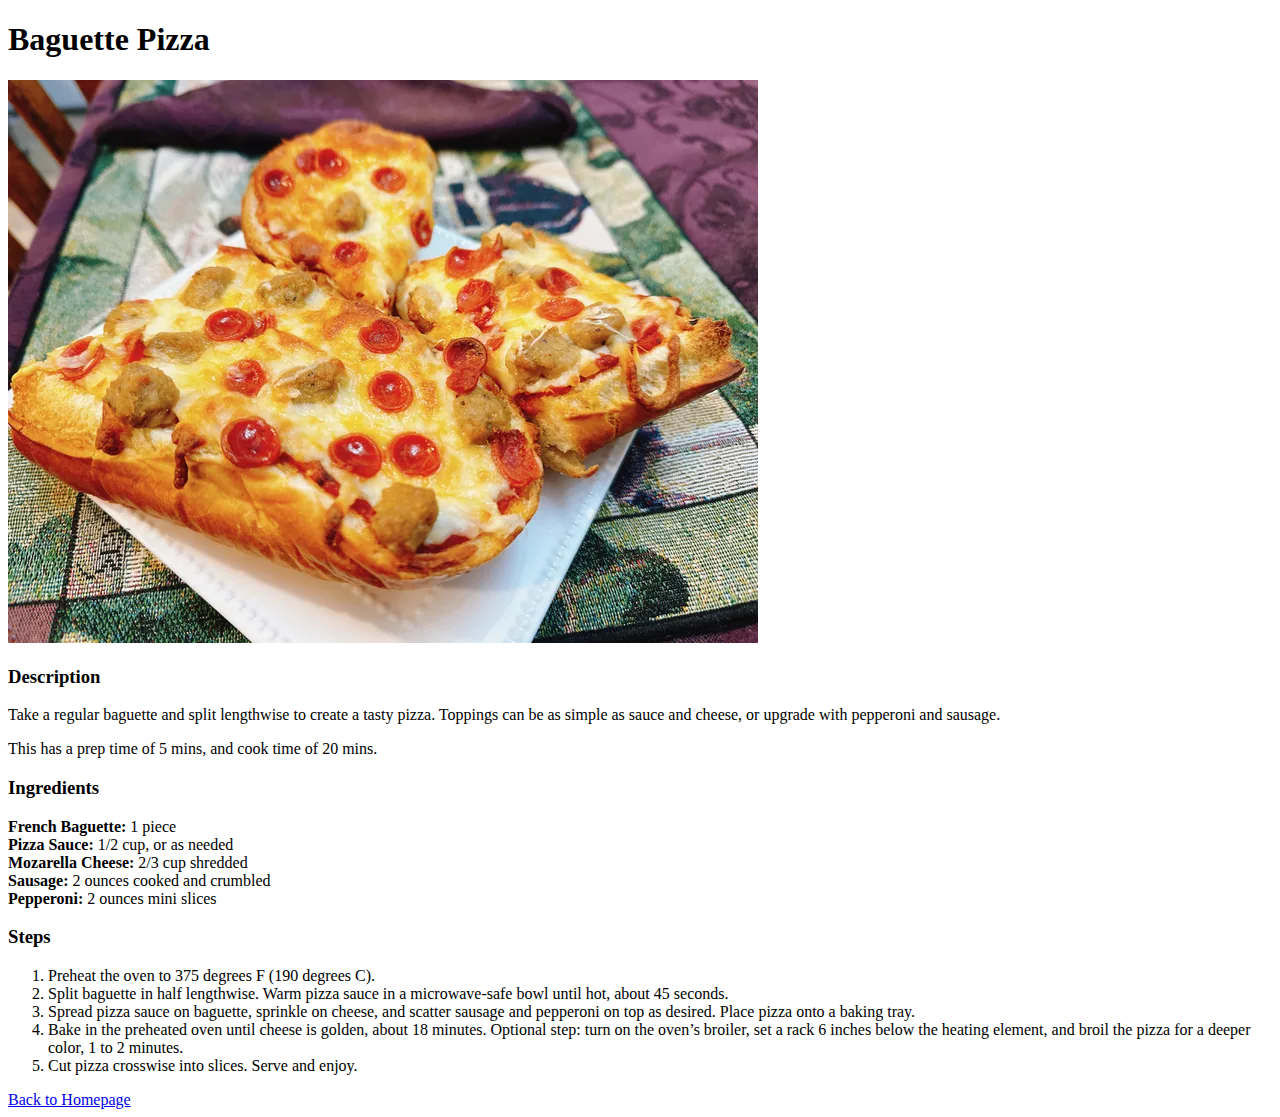
==== recipes/baguette-pizza.html @ f7f27556 "Create index and recipe pages" ====
<!DOCTYPE html>
<html lang="en">
    <head>
        <meta charset="UTF-8">
        <title>Odin Recipes: Baguette Pizza</title>
    </head>
</html>
<body>
    <h1>Baguette Pizza</h1>
    <img src="baguette-pizza.webp" alt="Baguette Pizza!">

    <h3>Description</h3>
    <p>Take a regular baguette and split lengthwise to create a tasty pizza. Toppings can be as simple as sauce and cheese, or upgrade with pepperoni and sausage. </p>
    <p>This has a prep time of 5 mins, and cook time of 20 mins.</p>
    
    <h3>Ingredients</h3>
        <li><strong>French Baguette:</strong> 1 piece</li>
        <li><strong>Pizza Sauce:</strong> 1/2 cup, or as needed</li>
        <li><strong>Mozarella Cheese:</strong> 2/3 cup shredded</li>
        <li><strong>Sausage:</strong> 2 ounces cooked and crumbled</li>
        <li><strong>Pepperoni:</strong> 2 ounces mini slices</li>
    </ul>

    <h3>Steps</h3>
    <ol>
        <li>Preheat the oven to 375 degrees F (190 degrees C).</li>
        <li>Split baguette in half lengthwise. Warm pizza sauce in a microwave-safe bowl until hot, about  45 seconds.</li>
        <li>Spread pizza sauce on baguette, sprinkle on cheese, and scatter sausage and pepperoni on top as desired. Place pizza onto a baking tray.</li>
        <li>Bake in the preheated oven until cheese is golden, about 18 minutes. Optional step: turn on the oven’s broiler, set a rack 6 inches below the heating element, and broil the pizza for a deeper color, 1 to 2 minutes.</li>
        <li>Cut pizza crosswise into slices. Serve and enjoy.</li>
    </ol>

    <a href="../index.html" target="_blank" rel="noopener noreferrer">Back to Homepage</a>
</body>
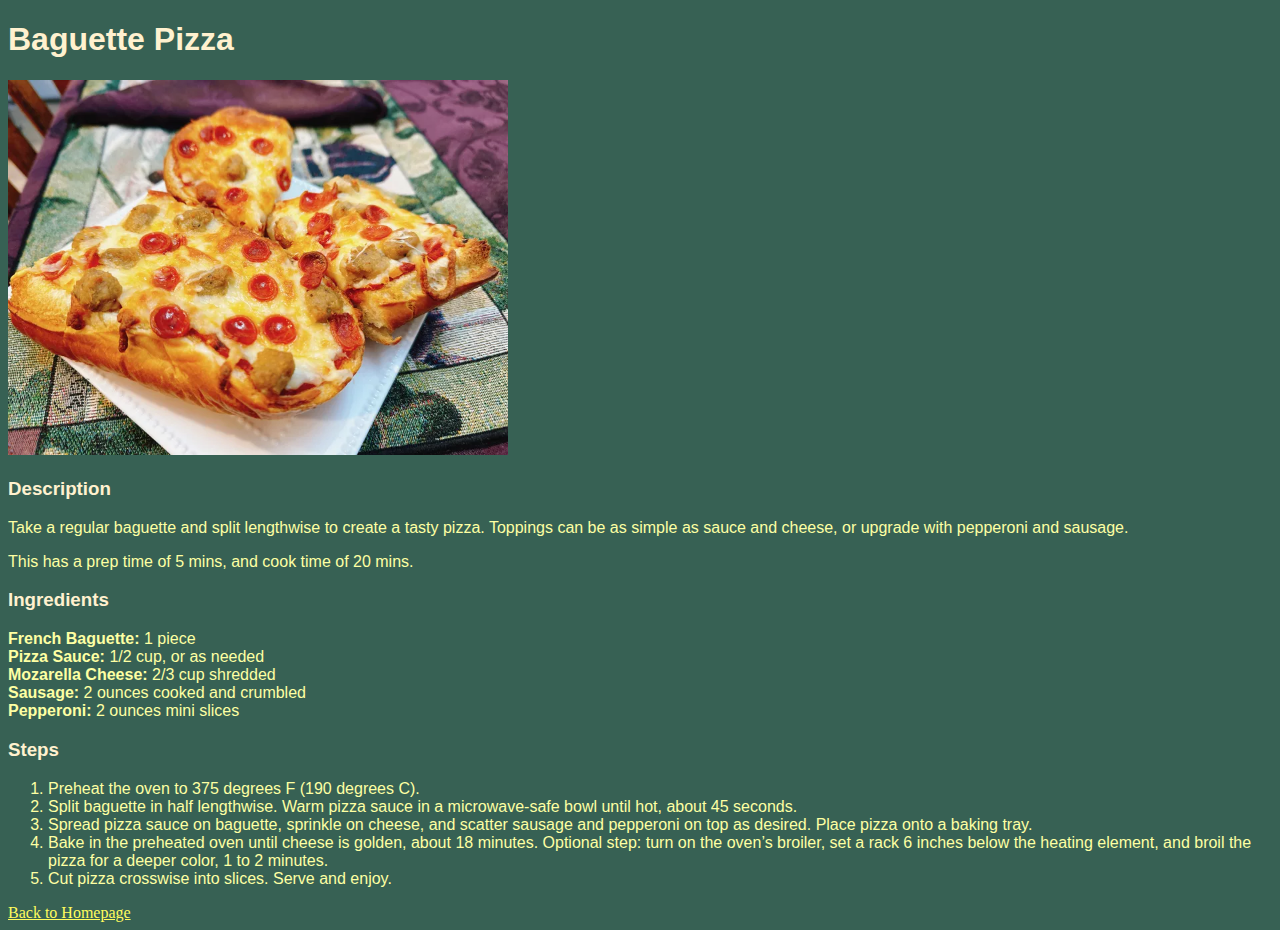
==== commit eb7a2229: "Add style and edit pages" ====
--- a/recipes/baguette-pizza.html
+++ b/recipes/baguette-pizza.html
@@ -3,6 +3,7 @@
     <head>
         <meta charset="UTF-8">
         <title>Odin Recipes: Baguette Pizza</title>
+        <link rel="stylesheet" href="../styles.css"/>
     </head>
 </html>
 <body>
--- a/styles.css
+++ b/styles.css
@@ -0,0 +1,22 @@
+* {
+    background-color: rgb(55, 97, 84);
+    color:hsl(61, 100%, 82%);
+}
+
+h1, h2, h3, h4, h5, h6 {
+    font-family:'Franklin Gothic Medium', 'Arial Narrow', Arial, sans-serif;
+    color: rgb(255, 241, 207);
+}
+
+li, p {
+    font-family:'Segoe UI', Tahoma, Geneva, Verdana, sans-serif;
+}
+
+img {
+    height: auto;
+    width: 500px;
+}
+
+a {
+    color: #fffc5d;
+}